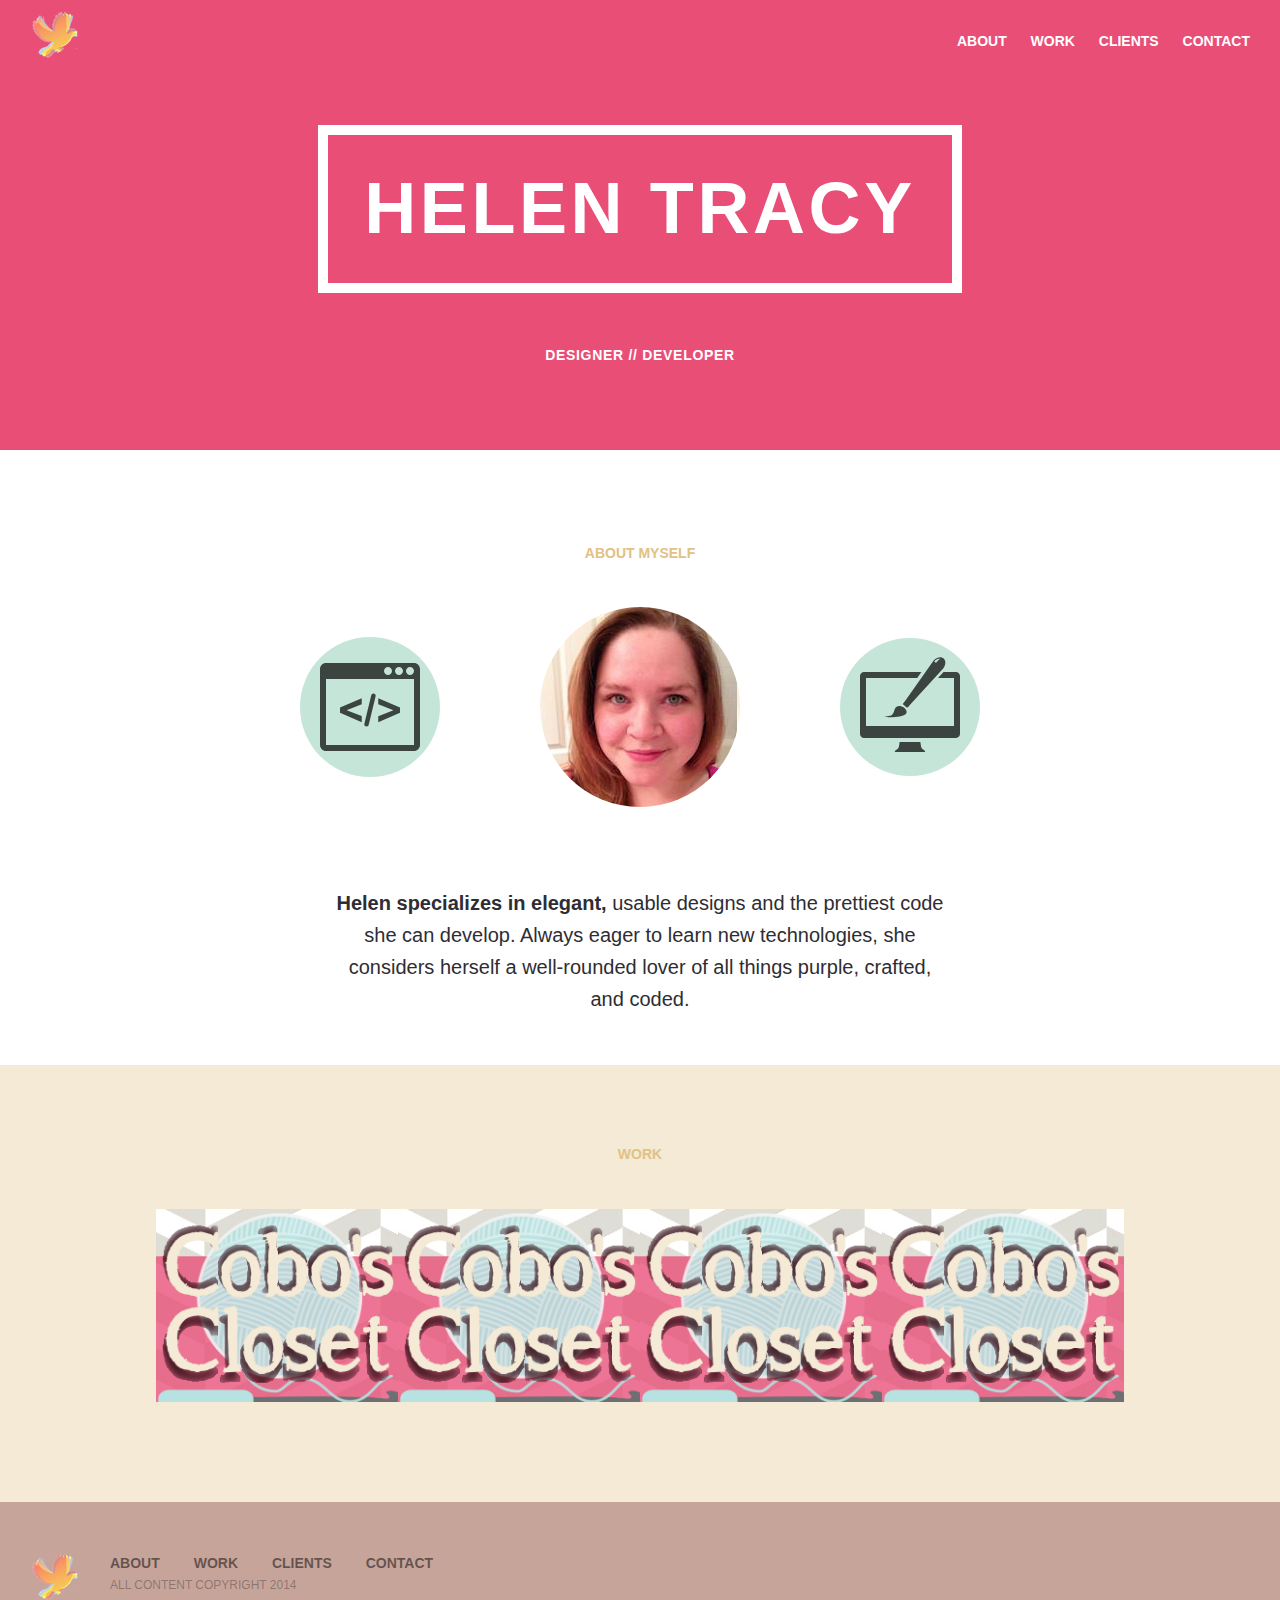
==== index.html @ 4d26d1c6 "dev tips" ====
<!DOCTYPE html>
<html lang="en">
<head>
  <title></title>
  <meta charset="utf-8">
  <meta name="viewport" content="width=device-width, initial-scale=1">
  <link rel="shortcut icon" href="/assets/img/favicons/favicon.ico">  
  <link rel="stylesheet" href="/assets/css/main.css" />
</head>
<body>


<!-- START HEADER/NAV -->


<header>
	
	<div class = "logo">
		<img src="/assets/img/logo.png">
	</div>

	<nav>
			<a href="#about-me">About</a>
			<a href="#work">Work</a>
			<a href="#clients">Clients</a>
			<a href="#contact">Contact</a>
		</nav>

		
	<h1> <span>Helen Tracy </span></h1>
	<p class="kicker">Designer // Developer</p>

</header>




<!-- START ABOUT -->

<section>

	<h3 id="about-me">About Myself</h3>

	<div class ="face-lockup">

		<div class="icon-code">
			
			<!--BEGIN CODING-ICON CODE-->

<?xml version="1.0" encoding="utf-8"?>
<!-- Generator: Adobe Illustrator 16.0.0, SVG Export Plug-In . SVG Version: 6.00 Build 0)  -->
<!DOCTYPE svg PUBLIC "-//W3C//DTD SVG 1.1//EN" "http://www.w3.org/Graphics/SVG/1.1/DTD/svg11.dtd">
<svg version="1.1" id="Layer_1" xmlns="http://www.w3.org/2000/svg" xmlns:xlink="http://www.w3.org/1999/xlink" x="0px" y="0px"
	 width="100px" height="100px" viewBox="0 0 100 100" enable-background="new 0 0 100 100" xml:space="preserve">
<g>
	<path d="M41.751,59.098v6.119L20,55.789v-5.232l21.751-9.427v6.162l-15.156,5.839L41.751,59.098z"/>
	<path d="M55.2,41l-6.055,24.93c-0.201,0.821-0.377,1.471-0.529,1.946c-0.151,0.476-0.382,0.849-0.691,1.112
		c-0.31,0.268-0.761,0.4-1.352,0.4c-1.47,0-2.206-0.636-2.206-1.902c0-0.332,0.145-1.16,0.433-2.486l6.033-24.93
		c0.317-1.326,0.619-2.234,0.907-2.724c0.289-0.49,0.851-0.735,1.688-0.735c0.721,0,1.271,0.173,1.653,0.519
		c0.382,0.346,0.573,0.822,0.573,1.427C55.654,39.004,55.502,39.818,55.2,41z"/>
	<path d="M80,55.789L58.249,65.26v-6.119l15.2-5.967l-15.2-5.882v-6.076L80,50.6V55.789z"/>
</g>
<path d="M94,6H6c-3.313,0-6,2.687-6,6v76c0,3.313,2.687,6,6,6h88c3.314,0,6-2.688,6-6V12C100,8.686,97.314,6,94,6z M79,10
	c2.205,0,4,1.794,4,4s-1.795,4-4,4s-4-1.794-4-4S76.795,10,79,10z M68,10c2.205,0,4,1.794,4,4s-1.795,4-4,4s-4-1.794-4-4
	S65.795,10,68,10z M94,88H6V22h88V88z M90,18c-2.205,0-4-1.794-4-4s1.795-4,4-4s4,1.794,4,4S92.205,18,90,18z"/>
</svg>



					<!--END CODING-ICON CODE-->

		</div>
		
		<div class="face-img">
			

		</div>

		<div class="icon-design">
			
						<!--BEGIN ICON-DESIGN CODE-->

						<?xml version="1.0" encoding="utf-8"?>
<!-- Generator: Adobe Illustrator 16.0.0, SVG Export Plug-In . SVG Version: 6.00 Build 0)  -->
<!DOCTYPE svg PUBLIC "-//W3C//DTD SVG 1.1//EN" "http://www.w3.org/Graphics/SVG/1.1/DTD/svg11.dtd">
<svg version="1.1" id="Layer_1" xmlns="http://www.w3.org/2000/svg" xmlns:xlink="http://www.w3.org/1999/xlink" x="0px" y="0px"
	 width="100px" height="100px" viewBox="0 0 100 100" enable-background="new 0 0 100 100" xml:space="preserve">
<path d="M62.925,93.344c-1.734-1.275-1.918-3.19-1.918-3.19L60.358,86H39.643l-0.652,4.153c0,0-0.181,1.915-1.914,3.19
	c-1.732,1.275-3.099,2.369-1.732,2.553c1.317,0.178,13.74,0.016,14.656,0.001c0.918,0.015,13.338,0.177,14.655-0.001
	C66.022,95.713,64.655,94.621,62.925,93.344z"/>
<g>
	<path d="M26.667,60.152c5.534-0.043,6.223-1.377,8.027-6.932c3.327-8.768,18.309,2.295,9.024,6.135
		C34.433,63.197,21.133,60.195,26.667,60.152z"/>
	<path d="M83.411,2.37c-2.687-2.164-7.134-1.098-9.937,2.38L45.083,45.086c-2.803,3.477-2.789,2.813-0.104,4.975
		c2.685,2.164,2.038,2.32,4.841-1.158l33.377-36.317C85.999,9.106,86.096,4.533,83.411,2.37z M76.111,7.198
		c0,0-0.416-0.483-1.799-1.589c2.074-3.387,6.151-2.766,6.151-2.766C76.596,5.125,76.111,7.198,76.111,7.198z"/>
</g>
<path d="M96.001,16H83.516l-5.514,6h16v48h-88V22h51.192l4.225-6H4.001c-2.209,0-4,1.791-4,4v58c0,2.209,1.791,4,4,4h92
	c2.209,0,4-1.791,4-4V20C100.001,17.791,98.21,16,96.001,16z"/>
</svg>


			<!--END ICON-DESIGN SVG CODE-->

		</div>

	</div>

	<p class="blurb"><strong>Helen specializes in elegant, </strong> usable designs and the prettiest code she can develop. Always eager to learn new technologies, she considers herself a well-rounded lover of all things purple, crafted, and coded.</p>

	<div class="skill-lockup">



	</div>




</section>







<!-- START WORK SECTION -->

<div class="alt-section">

	<h3 id="work">Work</h3>

	<div class="thumb-container">


<!-- FIRST PROJECT THUMBNAIL -->

		<a href="" class="thumb-unit">


			<div class="thumb-overlay">
				<strong>Cobo's Closet</strong>

				<div class="search-icon">
					


				</div>
			</div>

		</a>



<!--SECOND PROJECT THUMBNAIL -->

		<a href="" class="thumb-unit">
			

			<div class="thumb-overlay">
				<strong>The Fiction Conniption</strong>
				<div class="search-icon">
					


				</div>
			</div>

		</a>


<!--THIRD PROJECT THUMBNAIL-->

				<a href="" class="thumb-unit">
			
			<div class="thumb-overlay">
				<strong>Helen Tracy</strong>
				<div class="search-icon">
					


				</div>
			</div>

		</a>

<!--FOURTH PROJECT THUMBNAIL-->

	<a href="" class="thumb-unit">
			
			<div class="thumb-overlay">
				<strong>Typo International</strong>
				<div class="search-icon">
					


				</div>
			</div>

		</a>
			</div>

<!--END THUMBNAIL PREVIEW DIV-->
</section>




<!-- id="#work" - scrolling menu? -->




<!-- START FOOTER -->

<footer id="footer">

<div class="lockup">
	<div class="logo">
		<img src="/assets/img/logo.png">
	</div>

	<div class="content-wrap">

		<nav>
			<a href="#about-me">About</a>
			<a href="#work">Work</a>
			<a href="#clients">Clients</a>
			<a href="#contact">Contact</a>
		</nav>

	<p class="copyright">All content copyright 2014</p>

	</div>

</div>

</footer>


<script src="/assets/js/jquery-2.1.1.min.js"></script>
<script src="/assets/js/functions.js" type="text/javascript"></script>
</body>
</html>
---- assets/css/main.css ----
html {
  font-family: sans-serif;
  -ms-text-size-adjust: 100%;
  -webkit-text-size-adjust: 100%; }

body {
  margin: 0; }

article, aside, details, figcaption, figure, footer, header, hgroup, main, nav, section, summary {
  display: block; }

audio, canvas, progress, video {
  display: inline-block;
  vertical-align: baseline; }

audio:not([controls]) {
  display: none;
  height: 0; }

[hidden], template {
  display: none; }

a {
  background: 0 0; }

a:active, a:hover {
  outline: 0; }

abbr[title] {
  border-bottom: 1px dotted; }

b, strong {
  font-weight: 700; }

dfn {
  font-style: italic; }

h1 {
  font-size: 2em;
  margin: .67em 0; }

mark {
  background: #ff0;
  color: #000; }

small {
  font-size: 80%; }

sub, sup {
  font-size: 75%;
  line-height: 0;
  position: relative;
  vertical-align: baseline; }

sup {
  top: -.5em; }

sub {
  bottom: -.25em; }

img {
  border: 0; }

svg:not(:root) {
  overflow: hidden; }

figure {
  margin: 1em 40px; }

hr {
  -moz-box-sizing: content-box;
  box-sizing: content-box;
  height: 0; }

pre {
  overflow: auto; }

code, kbd, pre, samp {
  font-family: monospace,monospace;
  font-size: 1em; }

button, input, optgroup, select, textarea {
  color: inherit;
  font: inherit;
  margin: 0; }

button {
  overflow: visible; }

button, select {
  text-transform: none; }

button, html input[type=button], input[type=reset], input[type=submit] {
  -webkit-appearance: button;
  cursor: pointer; }

button[disabled], html input[disabled] {
  cursor: default; }

button::-moz-focus-inner, input::-moz-focus-inner {
  border: 0;
  padding: 0; }

input {
  line-height: normal; }

input[type=checkbox], input[type=radio] {
  box-sizing: border-box;
  padding: 0; }

input[type=number]::-webkit-inner-spin-button, input[type=number]::-webkit-outer-spin-button {
  height: auto; }

input[type=search] {
  -webkit-appearance: textfield;
  -moz-box-sizing: content-box;
  -webkit-box-sizing: content-box;
  box-sizing: content-box; }

input[type=search]::-webkit-search-cancel-button, input[type=search]::-webkit-search-decoration {
  -webkit-appearance: none; }

fieldset {
  border: 1px solid silver;
  margin: 0 2px;
  padding: .35em .625em .75em; }

legend {
  border: 0;
  padding: 0; }

textarea {
  overflow: auto; }

optgroup {
  font-weight: 700; }

table {
  border-collapse: collapse;
  border-spacing: 0; }

td, th {
  padding: 0; }

@font-face {
  font-family: 'Open Sans';
  font-style: normal;
  font-weight: 400;
  src: local("Open Sans"), local("OpenSans"), url(//themes.googleusercontent.com/static/fonts/opensans/v8/cJZKeOuBrn4kERxqtaUH3bO3LdcAZYWl9Si6vvxL-qU.woff) format("woff"); }
.gigantic, .huge, .large, .bigger, .big,
h1, h2, h3, h4, h5, h6 {
  color: #BD5248;
  font-weight: bold; }

.gigantic {
  font-size: 110px;
  line-height: 1.09;
  letter-spacing: -2px; }

.huge, h1 {
  font-size: 68px;
  line-height: 1.05;
  letter-spacing: -1px; }

.large, h2 {
  font-size: 42px;
  line-height: 1.14; }

.bigger, h3 {
  font-size: 26px;
  line-height: 1.38; }

.big, h4 {
  font-size: 22px;
  line-height: 1.38; }

.small, small {
  font-size: 10px;
  line-height: 1.2; }

p {
  margin: 0 0 20px 0; }

em {
  font-style: italic; }

strong {
  font-weight: bold; }

hr {
  border: solid #ddd;
  border-width: 1px 0 0;
  clear: both;
  margin: 10px 0 30px;
  height: 0; }

a {
  color: #BD5248;
  text-decoration: none;
  outline: 0; }

a:hover, a:focus {
  color: #d89993; }

::selection {
  background: #FFF498; }

::-moz-selection {
  background: #FFF498; }

img::selection {
  background: transparent; }

img::-moz-selection {
  background: transparent; }

body {
  -webkit-tap-highlight-color: #FFF498; }

body {
  background: white;
  font-size: 14px;
  line-height: 1.6;
  font-family: "Open Sans" sans-serif;
  color: #2E2D33;
  -webkit-font-smoothing: antialiased;
  -webkit-text-size-adjust: 100%; }

header nav a, header .kicker, footer .lockup a, h3 {
  font-size: 14px;
  font-weight: 700;
  text-transform: uppercase;
  color: #fff; }

header {
  height: 450px;
  background: #E94E77; }
  header .logo {
    height: 50px;
    width: 50px;
    background: none;
    float: left;
    margin: 10px 0 0 30px; }
  header nav {
    float: right;
    margin: 30px 30px 0 0; }
    header nav a {
      display: inline-block;
      margin-left: 20px; }
      header nav a:hover {
        color: #F4EAD5; }
  header h1 {
    text-align: center;
    font-size: 72px;
    font-weight: 700;
    color: white;
    text-transform: uppercase;
    letter-spacing: 0.05em;
    margin-bottom: 55px;
    clear: both;
    padding-top: 65px; }
    header h1 span {
      display: inline-block;
      padding: 0.5em;
      border: white solid 10px; }
  header .kicker {
    text-align: center;
    letter-spacing: 0.05em;
    color: white;
    line-height: 1; }

footer {
  background-color: #C6A49A; }
  footer .lockup {
    padding: 50px 30px; }
    footer .lockup:after {
      content: "";
      display: table;
      clear: both; }
    footer .lockup .logo {
      height: 50px;
      width: 50px;
      float: left;
      margin-right: 30px; }
    footer .lockup .content-wrap {
      float: left; }
    footer .lockup .copyright {
      margin-top: 1px;
      text-transform: uppercase;
      font-size: 12px;
      color: rgba(0, 0, 0, 0.3); }
    footer .lockup a {
      color: rgba(0, 0, 0, 0.5);
      display: inline-block;
      margin-right: 30px; }
      footer .lockup a:hover {
        color: rgba(0, 0, 0, 0.7); }

h3 {
  color: #e1c184;
  text-align: center;
  padding: 80px 0 30px; }

.face-lockup {
  max-width: 780px;
  display: -webkit-box;
  display: -moz-box;
  display: box;
  display: -webkit-flex;
  display: -moz-flex;
  display: -ms-flexbox;
  display: flex;
  margin: 0 auto;
  padding-bottom: 30px;
  -webkit-box-align: center;
  -moz-box-align: center;
  box-align: center;
  -webkit-align-items: center;
  -moz-align-items: center;
  -ms-align-items: center;
  -o-align-items: center;
  align-items: center;
  -ms-flex-align: center;
  -webkit-box-pack: center;
  -moz-box-pack: center;
  box-pack: center;
  -webkit-justify-content: space-around;
  -moz-justify-content: space-around;
  -ms-justify-content: space-around;
  -o-justify-content: space-around;
  justify-content: space-around;
  -ms-flex-pack: center; }
  .face-lockup .face-img {
    height: 200px;
    width: 200px;
    border-radius: 50%;
    background: url(/assets/img/face.jpg); }
    .face-lockup .face-img.icon-design {
      order: 1; }
    .face-lockup .face-img.icon-code {
      order: 3; }
  .face-lockup .icon-design {
    height: 120px;
    width: 120px;
    background: #C6E5D9;
    border-radius: 50%;
    padding-left: 20px;
    padding-top: 18px; }
    .face-lockup .icon-design path {
      fill: rgba(0, 0, 0, 0.7); }
  .face-lockup .icon-code {
    height: 100px;
    width: 100px;
    background: #C6E5D9;
    border-radius: 50%;
    padding: 20px; }
    .face-lockup .icon-code path {
      fill: rgba(0, 0, 0, 0.7); }

@media screen and (max-width: 650px) {
  .face-lockup {
    display: block;
    text-align: center; }
    .face-lockup div {
      display: inline-block; }
    .face-lockup .face-img {
      display: block;
      background-position: center center;
      background-repeat: no-repeat;
      width: auto; }
    .face-lockup .icon-design {
      margin: 10px;
      padding: 7px;
      padding-top: 15px; }
    .face-lockup .icon-code {
      padding: 20px;
      margin: 10px; } }
.blurb {
  max-width: 620px;
  padding: 0 15px;
  margin: 50px auto;
  font-size: 20px;
  text-align: center;
  font-weight: 300; }

.alt-section {
  background: #F4EAD5; }

.thumb-container {
  max-width: 968px;
  margin: 0px auto;
  padding-bottom: 100px; }
  .thumb-container:after {
    content: "";
    display: table;
    clear: both; }
  .thumb-container .thumb-unit {
    display: block;
    width: 25%;
    float: left;
    position: relative;
    padding-top: 20%;
    overflow: hidden;
    background-image: url(/assets/img/work/proj-1/thumb.png);
    background-position: center center;
    background-repeat: no-repeat;
    background-size: cover; }
    @media screen and (max-width: 760px) {
      .thumb-container .thumb-unit {
        width: 50%;
        padding-top: 30%; } }
    .thumb-container .thumb-unit .thumb-overlay {
      position: absolute;
      top: 100%;
      right: 0px;
      left: 0px;
      height: 100%;
      background: rgba(198, 164, 154, 0.9);
      text-align: center;
      -webkit-transition: all 0.15s ease-out 0s;
      -moz-transition: all 0.15s ease-out 0s;
      transition: all 0.15s ease-out 0s;
      display: -webkit-box;
      display: -moz-box;
      display: box;
      display: -webkit-flex;
      display: -moz-flex;
      display: -ms-flexbox;
      display: flex;
      -webkit-box-align: center;
      -moz-box-align: center;
      box-align: center;
      -webkit-align-items: center;
      -moz-align-items: center;
      -ms-align-items: center;
      -o-align-items: center;
      align-items: center;
      -ms-flex-align: center;
      -webkit-box-pack: center;
      -moz-box-pack: center;
      box-pack: center;
      -webkit-justify-content: space-around;
      -moz-justify-content: space-around;
      -ms-justify-content: space-around;
      -o-justify-content: space-around;
      justify-content: space-around;
      -ms-flex-pack: center; }
      .thumb-container .thumb-unit .thumb-overlay strong {
        display: block;
        padding: 0 20px;
        color: white;
        font-weight: 300;
        text-transform: uppercase;
        font-size: 20px;
        line-height: 1.2; }
    .thumb-container .thumb-unit:hover .thumb-overlay {
      position: absolute;
      top: 0%;
      right: 0px;
      left: 0px; }
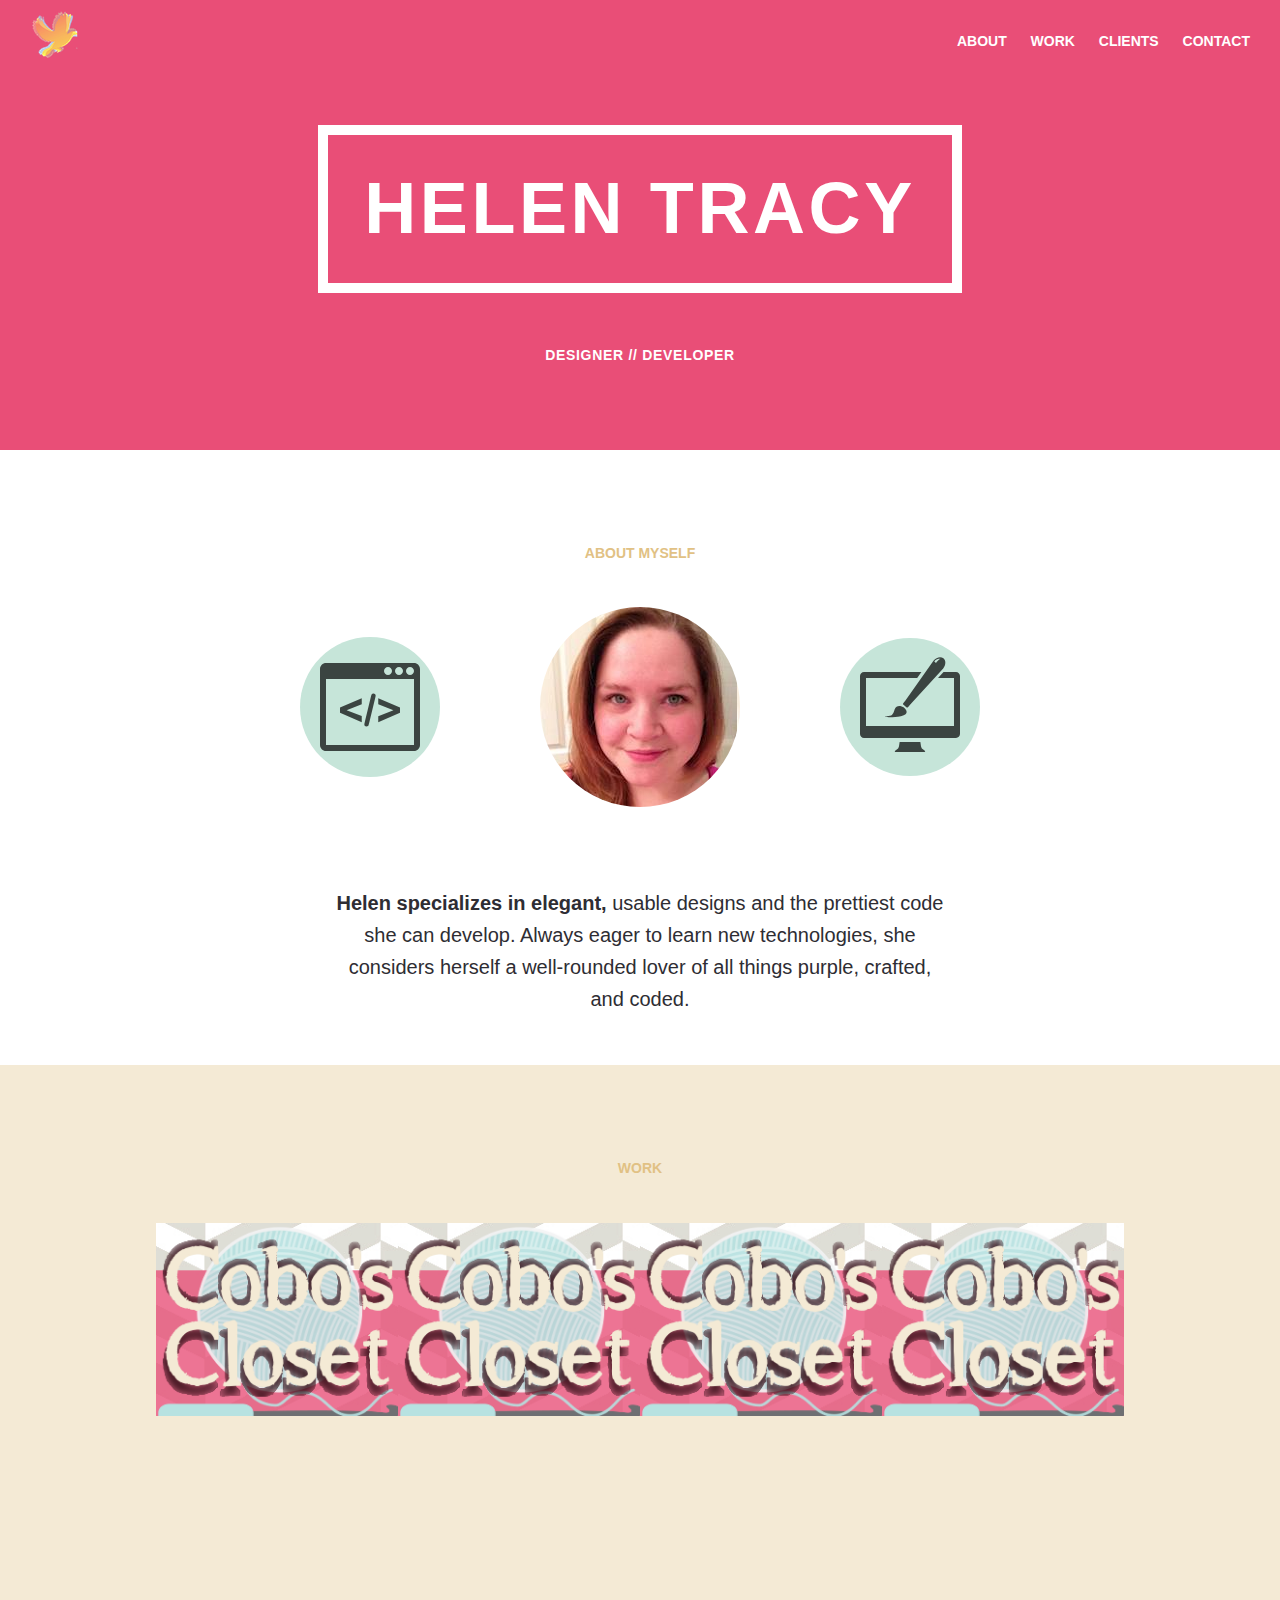
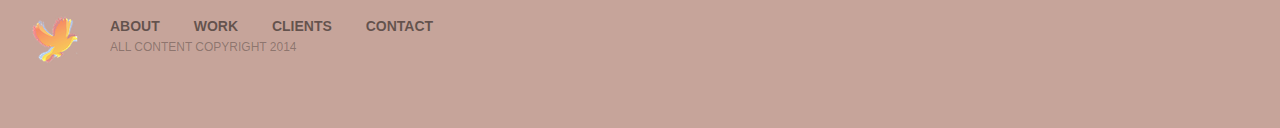
==== commit 432f1ea5: "work on portfolio section" ====
--- a/index.html
+++ b/index.html
@@ -127,87 +127,130 @@
 
 <!-- START WORK SECTION -->
 
-<div class="alt-section">
+<div class="alt-section section-work">
 
 	<h3 id="work">Work</h3>
 
-	<div class="thumb-container">
-
-
-<!-- FIRST PROJECT THUMBNAIL -->
-
-		<a href="" class="thumb-unit">
-
-
-			<div class="thumb-overlay">
-				<strong>Cobo's Closet</strong>
-
-				<div class="search-icon">
+	<div class="work-belt">
+
+		<div class="thumb-wrap">
+			<div class="thumb-container">
+
+
+		<!-- FIRST PROJECT THUMBNAIL -->
+
+				<a href="" class="thumb-unit">
+
+
+					<div class="thumb-overlay">
+						<strong>Cobo's Closet</strong>
+
+						<div class="search-icon">
+							
+
+
+						</div>
+					</div>
+
+				</a>
+
+		<!--SECOND PROJECT THUMBNAIL -->
+
+				<a href="" class="thumb-unit">
 					
 
-
-				</div>
-			</div>
-
-		</a>
-
-
-
-<!--SECOND PROJECT THUMBNAIL -->
-
-		<a href="" class="thumb-unit">
-			
-
-			<div class="thumb-overlay">
-				<strong>The Fiction Conniption</strong>
-				<div class="search-icon">
+					<div class="thumb-overlay">
+						<strong>The Fiction Conniption</strong>
+						<div class="search-icon">
+							
+
+
+						</div>
+					</div>
+
+				</a>
+
+		<!--THIRD PROJECT THUMBNAIL-->
+
+				<a href="" class="thumb-unit">
 					
-
-
-				</div>
-			</div>
-
-		</a>
-
-
-<!--THIRD PROJECT THUMBNAIL-->
-
-				<a href="" class="thumb-unit">
-			
-			<div class="thumb-overlay">
-				<strong>Helen Tracy</strong>
-				<div class="search-icon">
+					<div class="thumb-overlay">
+						<strong>Helen Tracy</strong>
+						<div class="search-icon">
+							
+
+
+						</div>
+					</div>
+
+				</a>
+
+		<!--FOURTH PROJECT THUMBNAIL-->
+
+				<a href="" class="thumb-unit">
 					
-
-
-				</div>
-			</div>
-
-		</a>
-
-<!--FOURTH PROJECT THUMBNAIL-->
-
-	<a href="" class="thumb-unit">
-			
-			<div class="thumb-overlay">
-				<strong>Typo International</strong>
-				<div class="search-icon">
-					
-
-
-				</div>
-			</div>
-
-		</a>
-			</div>
-
-<!--END THUMBNAIL PREVIEW DIV-->
+					<div class="thumb-overlay">
+						<strong>Typo International</strong>
+						<div class="search-icon">
+							
+
+
+						</div>
+					</div>
+
+				</a>
+		
+
+		</div> <!--END THUMBNAIL wrap DIV-->
+	</div>
+
+
+	<div class="work-wrap">
+		<div class="work-container">
+			
+			<div class="work-return">
+				<!-- START CLICKBACK ICON CODE -->
+				<?xml version="1.0" encoding="utf-8"?>
+				<!-- Generator: Adobe Illustrator 16.0.0, SVG Export Plug-In . SVG Version: 6.00 Build 0)  -->
+				<!DOCTYPE svg PUBLIC "-//W3C//DTD SVG 1.1//EN" "http://www.w3.org/Graphics/SVG/1.1/DTD/svg11.dtd">
+				<svg version="1.1" id="Layer_1" xmlns="http://www.w3.org/2000/svg" xmlns:xlink="http://www.w3.org/1999/xlink" x="0px" y="0px"
+					 width="50px" height="50px" viewBox="0 0 100 100" enable-background="new 0 0 100 100" xml:space="preserve">
+				<path fill="#020202" d="M97.942,75.222c-0.389-0.301-49.533-27.235-49.98-27.425l27.422,50c0.055-7.521,0.01-15.046,0.021-22.568
+					C82.917,75.219,90.431,75.229,97.942,75.222z"/>
+				<path d="M50.752,61.202c-1.783,0.636-3.694,1.001-5.693,1.001c-9.374,0-17-7.626-17-17s7.626-17,17-17s17,7.626,17,17
+					c0,1.844-0.305,3.615-0.85,5.278c1.68,0.918,3.473,1.899,5.335,2.918c0.975-2.548,1.515-5.31,1.515-8.196c0-12.682-10.317-23-23-23
+					s-23,10.318-23,23c0,12.682,10.317,23,23,23c3.044,0,5.95-0.6,8.612-1.679L50.752,61.202z"/>
+				<path d="M60.429,78.847c-4.685,2.148-9.888,3.356-15.37,3.356c-20.402,0-37.001-16.598-37.001-37c0-20.402,16.599-37,37.001-37
+					s37,16.598,37,37c0,5.322-1.139,10.382-3.171,14.959c1.797,0.985,3.567,1.957,5.273,2.895c2.495-5.442,3.897-11.485,3.897-17.854
+					c0-23.71-19.29-43-43-43c-23.711,0-43.001,19.29-43.001,43c0,23.71,19.29,43,43.001,43c6.527,0,12.716-1.469,18.263-4.082
+					L60.429,78.847z"/>
+				</svg>
+				<!-- END CLICKBACK ICON CODE --></div>
+
+			<h4>Do Work</h4>
+			<div style="width: 600px; height: 500px; background: #ccc;"></div>
+			<p>Sed molestie augue sit amet leo consequat posuere. Vestibulum ante ipsum primis in faucibus orci luctus et ultrices posuere cubilia Curae; Proin vel ante a orci tempus eleifend ut et magna. </p>
+
+			<h4>Do Work</h4>
+			<div style="width: 600px; height: 500px; background: #ccc;"></div>
+			<p>Sed molestie augue sit amet leo consequat posuere. Vestibulum ante ipsum primis in faucibus orci luctus et ultrices posuere cubilia Curae; Proin vel ante a orci tempus eleifend ut et magna. </p>
+
+			<h4>Do Work</h4>
+			<div style="width: 600px; height: 500px; background: #ccc;"></div>
+			<p>Sed molestie augue sit amet leo consequat posuere. Vestibulum ante ipsum primis in faucibus orci luctus et ultrices posuere cubilia Curae; Proin vel ante a orci tempus eleifend ut et magna. </p></div>
+
+		</div> <!-- end work-belt div-->
+	
+	</div>
+	
+</div>
+
+
 </section>
-
-
-
-
-<!-- id="#work" - scrolling menu? -->
+	
+
+
+
 
 
 
--- a/assets/css/main.css
+++ b/assets/css/main.css
@@ -147,6 +147,162 @@
   font-style: normal;
   font-weight: 400;
   src: local("Open Sans"), local("OpenSans"), url(//themes.googleusercontent.com/static/fonts/opensans/v8/cJZKeOuBrn4kERxqtaUH3bO3LdcAZYWl9Si6vvxL-qU.woff) format("woff"); }
+.thumb-container .thumb-unit:hover .thumb-overlay {
+  -webkit-animation: animation 1000ms linear both;
+  animation: animation 1000ms linear both; }
+
+/* Generated with Bounce.js. Edit at http://goo.gl/Jjn3FM */
+.animation-target {
+  -webkit-animation: animation 750ms linear both;
+  animation: animation 750ms linear both; }
+
+/* Generated with Bounce.js. Edit at http://goo.gl/MMDwjm */
+@-webkit-keyframes animation {
+  0% {
+    -webkit-transform: matrix3d(0, 0, 0, 0, 0, 0, 0, 0, 0, 0, 1, 0, 0, 0, 0, 1);
+    transform: matrix3d(0, 0, 0, 0, 0, 0, 0, 0, 0, 0, 1, 0, 0, 0, 0, 1); }
+  4.347826% {
+    -webkit-transform: matrix3d(0.44443, 0.14748, 0, 0, 0.0964, 0.44443, 0, 0, 0, 0, 1, 0, 0, 0, 0, 1);
+    transform: matrix3d(0.44443, 0.14748, 0, 0, 0.0964, 0.44443, 0, 0, 0, 0, 1, 0, 0, 0, 0, 1); }
+  8.695652% {
+    -webkit-transform: matrix3d(0.80549, 0.26909, 0, 0, 0.17585, 0.80549, 0, 0, 0, 0, 1, 0, 0, 0, 0, 1);
+    transform: matrix3d(0.80549, 0.26909, 0, 0, 0.17585, 0.80549, 0, 0, 0, 0, 1, 0, 0, 0, 0, 1); }
+  13.043478% {
+    -webkit-transform: matrix3d(1.01876, 0.22069, 0, 0, 0.14587, 1.01876, 0, 0, 0, 0, 1, 0, 0, 0, 0, 1);
+    transform: matrix3d(1.01876, 0.22069, 0, 0, 0.14587, 1.01876, 0, 0, 0, 0, 1, 0, 0, 0, 0, 1); }
+  17.391304% {
+    -webkit-transform: matrix3d(1.10308, 0.11388, 0, 0, 0.07577, 1.10308, 0, 0, 0, 0, 1, 0, 0, 0, 0, 1);
+    transform: matrix3d(1.10308, 0.11388, 0, 0, 0.07577, 1.10308, 0, 0, 0, 0, 1, 0, 0, 0, 0, 1); }
+  21.73913% {
+    -webkit-transform: matrix3d(1.10661, 0.0327, 0, 0, 0.0218, 1.10661, 0, 0, 0, 0, 1, 0, 0, 0, 0, 1);
+    transform: matrix3d(1.10661, 0.0327, 0, 0, 0.0218, 1.10661, 0, 0, 0, 0, 1, 0, 0, 0, 0, 1); }
+  26.086957% {
+    -webkit-transform: matrix3d(1.07487, -0.00639, 0, 0, -0.00426, 1.07487, 0, 0, 0, 0, 1, 0, 0, 0, 0, 1);
+    transform: matrix3d(1.07487, -0.00639, 0, 0, -0.00426, 1.07487, 0, 0, 0, 0, 1, 0, 0, 0, 0, 1); }
+  30.434783% {
+    -webkit-transform: matrix3d(1.03812, -0.01685, 0, 0, -0.01123, 1.03812, 0, 0, 0, 0, 1, 0, 0, 0, 0, 1);
+    transform: matrix3d(1.03812, -0.01685, 0, 0, -0.01123, 1.03812, 0, 0, 0, 0, 1, 0, 0, 0, 0, 1); }
+  34.782609% {
+    -webkit-transform: matrix3d(1.0107, -0.01442, 0, 0, -0.00961, 1.0107, 0, 0, 0, 0, 1, 0, 0, 0, 0, 1);
+    transform: matrix3d(1.0107, -0.01442, 0, 0, -0.00961, 1.0107, 0, 0, 0, 0, 1, 0, 0, 0, 0, 1); }
+  39.130435% {
+    -webkit-transform: matrix3d(0.99577, -0.00869, 0, 0, -0.00579, 0.99577, 0, 0, 0, 0, 1, 0, 0, 0, 0, 1);
+    transform: matrix3d(0.99577, -0.00869, 0, 0, -0.00579, 0.99577, 0, 0, 0, 0, 1, 0, 0, 0, 0, 1); }
+  43.478261% {
+    -webkit-transform: matrix3d(0.99078, -0.0038, 0, 0, -0.00253, 0.99078, 0, 0, 0, 0, 1, 0, 0, 0, 0, 1);
+    transform: matrix3d(0.99078, -0.0038, 0, 0, -0.00253, 0.99078, 0, 0, 0, 0, 1, 0, 0, 0, 0, 1); }
+  47.826087% {
+    -webkit-transform: matrix3d(0.99154, -0.00083, 0, 0, -0.00055, 0.99154, 0, 0, 0, 0, 1, 0, 0, 0, 0, 1);
+    transform: matrix3d(0.99154, -0.00083, 0, 0, -0.00055, 0.99154, 0, 0, 0, 0, 1, 0, 0, 0, 0, 1); }
+  52.173913% {
+    -webkit-transform: matrix3d(0.9945, 0.00049, 0, 0, 0.00033, 0.9945, 0, 0, 0, 0, 1, 0, 0, 0, 0, 1);
+    transform: matrix3d(0.9945, 0.00049, 0, 0, 0.00033, 0.9945, 0, 0, 0, 0, 1, 0, 0, 0, 0, 1); }
+  56.521739% {
+    -webkit-transform: matrix3d(0.99747, 0.00078, 0, 0, 0.00052, 0.99747, 0, 0, 0, 0, 1, 0, 0, 0, 0, 1);
+    transform: matrix3d(0.99747, 0.00078, 0, 0, 0.00052, 0.99747, 0, 0, 0, 0, 1, 0, 0, 0, 0, 1); }
+  60.869565% {
+    -webkit-transform: matrix3d(0.99951, 0.00062, 0, 0, 0.00041, 0.99951, 0, 0, 0, 0, 1, 0, 0, 0, 0, 1);
+    transform: matrix3d(0.99951, 0.00062, 0, 0, 0.00041, 0.99951, 0, 0, 0, 0, 1, 0, 0, 0, 0, 1); }
+  65.217391% {
+    -webkit-transform: matrix3d(1.00053, 0.00035, 0, 0, 0.00023, 1.00053, 0, 0, 0, 0, 1, 0, 0, 0, 0, 1);
+    transform: matrix3d(1.00053, 0.00035, 0, 0, 0.00023, 1.00053, 0, 0, 0, 0, 1, 0, 0, 0, 0, 1); }
+  69.565217% {
+    -webkit-transform: matrix3d(1.00079, 0.00014, 0, 0, 0.00009, 1.00079, 0, 0, 0, 0, 1, 0, 0, 0, 0, 1);
+    transform: matrix3d(1.00079, 0.00014, 0, 0, 0.00009, 1.00079, 0, 0, 0, 0, 1, 0, 0, 0, 0, 1); }
+  73.913043% {
+    -webkit-transform: matrix3d(1.00066, 0.00002, 0, 0, 0.00001, 1.00066, 0, 0, 0, 0, 1, 0, 0, 0, 0, 1);
+    transform: matrix3d(1.00066, 0.00002, 0, 0, 0.00001, 1.00066, 0, 0, 0, 0, 1, 0, 0, 0, 0, 1); }
+  78.26087% {
+    -webkit-transform: matrix3d(1.0004, -0.00003, 0, 0, -0.00002, 1.0004, 0, 0, 0, 0, 1, 0, 0, 0, 0, 1);
+    transform: matrix3d(1.0004, -0.00003, 0, 0, -0.00002, 1.0004, 0, 0, 0, 0, 1, 0, 0, 0, 0, 1); }
+  82.608696% {
+    -webkit-transform: matrix3d(1.00016, -0.00004, 0, 0, -0.00002, 1.00016, 0, 0, 0, 0, 1, 0, 0, 0, 0, 1);
+    transform: matrix3d(1.00016, -0.00004, 0, 0, -0.00002, 1.00016, 0, 0, 0, 0, 1, 0, 0, 0, 0, 1); }
+  86.956522% {
+    -webkit-transform: matrix3d(1.00001, -0.00003, 0, 0, -0.00002, 1.00001, 0, 0, 0, 0, 1, 0, 0, 0, 0, 1);
+    transform: matrix3d(1.00001, -0.00003, 0, 0, -0.00002, 1.00001, 0, 0, 0, 0, 1, 0, 0, 0, 0, 1); }
+  91.304348% {
+    -webkit-transform: matrix3d(0.99995, -0.00001, 0, 0, -0.00001, 0.99995, 0, 0, 0, 0, 1, 0, 0, 0, 0, 1);
+    transform: matrix3d(0.99995, -0.00001, 0, 0, -0.00001, 0.99995, 0, 0, 0, 0, 1, 0, 0, 0, 0, 1); }
+  95.652174% {
+    -webkit-transform: matrix3d(0.99993, 0, 0, 0, 0, 0.99993, 0, 0, 0, 0, 1, 0, 0, 0, 0, 1);
+    transform: matrix3d(0.99993, 0, 0, 0, 0, 0.99993, 0, 0, 0, 0, 1, 0, 0, 0, 0, 1); }
+  100% {
+    -webkit-transform: matrix3d(1, 0, 0, 0, 0, 1, 0, 0, 0, 0, 1, 0, 0, 0, 0, 1);
+    transform: matrix3d(1, 0, 0, 0, 0, 1, 0, 0, 0, 0, 1, 0, 0, 0, 0, 1); } }
+@keyframes animation {
+  0% {
+    -webkit-transform: matrix3d(0, 0, 0, 0, 0, 0, 0, 0, 0, 0, 1, 0, 0, 0, 0, 1);
+    transform: matrix3d(0, 0, 0, 0, 0, 0, 0, 0, 0, 0, 1, 0, 0, 0, 0, 1); }
+  4.347826% {
+    -webkit-transform: matrix3d(0.44443, 0.14748, 0, 0, 0.0964, 0.44443, 0, 0, 0, 0, 1, 0, 0, 0, 0, 1);
+    transform: matrix3d(0.44443, 0.14748, 0, 0, 0.0964, 0.44443, 0, 0, 0, 0, 1, 0, 0, 0, 0, 1); }
+  8.695652% {
+    -webkit-transform: matrix3d(0.80549, 0.26909, 0, 0, 0.17585, 0.80549, 0, 0, 0, 0, 1, 0, 0, 0, 0, 1);
+    transform: matrix3d(0.80549, 0.26909, 0, 0, 0.17585, 0.80549, 0, 0, 0, 0, 1, 0, 0, 0, 0, 1); }
+  13.043478% {
+    -webkit-transform: matrix3d(1.01876, 0.22069, 0, 0, 0.14587, 1.01876, 0, 0, 0, 0, 1, 0, 0, 0, 0, 1);
+    transform: matrix3d(1.01876, 0.22069, 0, 0, 0.14587, 1.01876, 0, 0, 0, 0, 1, 0, 0, 0, 0, 1); }
+  17.391304% {
+    -webkit-transform: matrix3d(1.10308, 0.11388, 0, 0, 0.07577, 1.10308, 0, 0, 0, 0, 1, 0, 0, 0, 0, 1);
+    transform: matrix3d(1.10308, 0.11388, 0, 0, 0.07577, 1.10308, 0, 0, 0, 0, 1, 0, 0, 0, 0, 1); }
+  21.73913% {
+    -webkit-transform: matrix3d(1.10661, 0.0327, 0, 0, 0.0218, 1.10661, 0, 0, 0, 0, 1, 0, 0, 0, 0, 1);
+    transform: matrix3d(1.10661, 0.0327, 0, 0, 0.0218, 1.10661, 0, 0, 0, 0, 1, 0, 0, 0, 0, 1); }
+  26.086957% {
+    -webkit-transform: matrix3d(1.07487, -0.00639, 0, 0, -0.00426, 1.07487, 0, 0, 0, 0, 1, 0, 0, 0, 0, 1);
+    transform: matrix3d(1.07487, -0.00639, 0, 0, -0.00426, 1.07487, 0, 0, 0, 0, 1, 0, 0, 0, 0, 1); }
+  30.434783% {
+    -webkit-transform: matrix3d(1.03812, -0.01685, 0, 0, -0.01123, 1.03812, 0, 0, 0, 0, 1, 0, 0, 0, 0, 1);
+    transform: matrix3d(1.03812, -0.01685, 0, 0, -0.01123, 1.03812, 0, 0, 0, 0, 1, 0, 0, 0, 0, 1); }
+  34.782609% {
+    -webkit-transform: matrix3d(1.0107, -0.01442, 0, 0, -0.00961, 1.0107, 0, 0, 0, 0, 1, 0, 0, 0, 0, 1);
+    transform: matrix3d(1.0107, -0.01442, 0, 0, -0.00961, 1.0107, 0, 0, 0, 0, 1, 0, 0, 0, 0, 1); }
+  39.130435% {
+    -webkit-transform: matrix3d(0.99577, -0.00869, 0, 0, -0.00579, 0.99577, 0, 0, 0, 0, 1, 0, 0, 0, 0, 1);
+    transform: matrix3d(0.99577, -0.00869, 0, 0, -0.00579, 0.99577, 0, 0, 0, 0, 1, 0, 0, 0, 0, 1); }
+  43.478261% {
+    -webkit-transform: matrix3d(0.99078, -0.0038, 0, 0, -0.00253, 0.99078, 0, 0, 0, 0, 1, 0, 0, 0, 0, 1);
+    transform: matrix3d(0.99078, -0.0038, 0, 0, -0.00253, 0.99078, 0, 0, 0, 0, 1, 0, 0, 0, 0, 1); }
+  47.826087% {
+    -webkit-transform: matrix3d(0.99154, -0.00083, 0, 0, -0.00055, 0.99154, 0, 0, 0, 0, 1, 0, 0, 0, 0, 1);
+    transform: matrix3d(0.99154, -0.00083, 0, 0, -0.00055, 0.99154, 0, 0, 0, 0, 1, 0, 0, 0, 0, 1); }
+  52.173913% {
+    -webkit-transform: matrix3d(0.9945, 0.00049, 0, 0, 0.00033, 0.9945, 0, 0, 0, 0, 1, 0, 0, 0, 0, 1);
+    transform: matrix3d(0.9945, 0.00049, 0, 0, 0.00033, 0.9945, 0, 0, 0, 0, 1, 0, 0, 0, 0, 1); }
+  56.521739% {
+    -webkit-transform: matrix3d(0.99747, 0.00078, 0, 0, 0.00052, 0.99747, 0, 0, 0, 0, 1, 0, 0, 0, 0, 1);
+    transform: matrix3d(0.99747, 0.00078, 0, 0, 0.00052, 0.99747, 0, 0, 0, 0, 1, 0, 0, 0, 0, 1); }
+  60.869565% {
+    -webkit-transform: matrix3d(0.99951, 0.00062, 0, 0, 0.00041, 0.99951, 0, 0, 0, 0, 1, 0, 0, 0, 0, 1);
+    transform: matrix3d(0.99951, 0.00062, 0, 0, 0.00041, 0.99951, 0, 0, 0, 0, 1, 0, 0, 0, 0, 1); }
+  65.217391% {
+    -webkit-transform: matrix3d(1.00053, 0.00035, 0, 0, 0.00023, 1.00053, 0, 0, 0, 0, 1, 0, 0, 0, 0, 1);
+    transform: matrix3d(1.00053, 0.00035, 0, 0, 0.00023, 1.00053, 0, 0, 0, 0, 1, 0, 0, 0, 0, 1); }
+  69.565217% {
+    -webkit-transform: matrix3d(1.00079, 0.00014, 0, 0, 0.00009, 1.00079, 0, 0, 0, 0, 1, 0, 0, 0, 0, 1);
+    transform: matrix3d(1.00079, 0.00014, 0, 0, 0.00009, 1.00079, 0, 0, 0, 0, 1, 0, 0, 0, 0, 1); }
+  73.913043% {
+    -webkit-transform: matrix3d(1.00066, 0.00002, 0, 0, 0.00001, 1.00066, 0, 0, 0, 0, 1, 0, 0, 0, 0, 1);
+    transform: matrix3d(1.00066, 0.00002, 0, 0, 0.00001, 1.00066, 0, 0, 0, 0, 1, 0, 0, 0, 0, 1); }
+  78.26087% {
+    -webkit-transform: matrix3d(1.0004, -0.00003, 0, 0, -0.00002, 1.0004, 0, 0, 0, 0, 1, 0, 0, 0, 0, 1);
+    transform: matrix3d(1.0004, -0.00003, 0, 0, -0.00002, 1.0004, 0, 0, 0, 0, 1, 0, 0, 0, 0, 1); }
+  82.608696% {
+    -webkit-transform: matrix3d(1.00016, -0.00004, 0, 0, -0.00002, 1.00016, 0, 0, 0, 0, 1, 0, 0, 0, 0, 1);
+    transform: matrix3d(1.00016, -0.00004, 0, 0, -0.00002, 1.00016, 0, 0, 0, 0, 1, 0, 0, 0, 0, 1); }
+  86.956522% {
+    -webkit-transform: matrix3d(1.00001, -0.00003, 0, 0, -0.00002, 1.00001, 0, 0, 0, 0, 1, 0, 0, 0, 0, 1);
+    transform: matrix3d(1.00001, -0.00003, 0, 0, -0.00002, 1.00001, 0, 0, 0, 0, 1, 0, 0, 0, 0, 1); }
+  91.304348% {
+    -webkit-transform: matrix3d(0.99995, -0.00001, 0, 0, -0.00001, 0.99995, 0, 0, 0, 0, 1, 0, 0, 0, 0, 1);
+    transform: matrix3d(0.99995, -0.00001, 0, 0, -0.00001, 0.99995, 0, 0, 0, 0, 1, 0, 0, 0, 0, 1); }
+  95.652174% {
+    -webkit-transform: matrix3d(0.99993, 0, 0, 0, 0, 0.99993, 0, 0, 0, 0, 1, 0, 0, 0, 0, 1);
+    transform: matrix3d(0.99993, 0, 0, 0, 0, 0.99993, 0, 0, 0, 0, 1, 0, 0, 0, 0, 1); }
+  100% {
+    -webkit-transform: matrix3d(1, 0, 0, 0, 0, 1, 0, 0, 0, 0, 1, 0, 0, 0, 0, 1);
+    transform: matrix3d(1, 0, 0, 0, 0, 1, 0, 0, 0, 0, 1, 0, 0, 0, 0, 1); } }
 .gigantic, .huge, .large, .bigger, .big,
 h1, h2, h3, h4, h5, h6 {
   color: #BD5248;
@@ -386,6 +542,25 @@
 .alt-section {
   background: #F4EAD5; }
 
+.section-work {
+  overflow-x: hidden; }
+
+.work-belt {
+  width: 200%;
+  position: relative;
+  left: 0%;
+  -webkit-transition: all 0.15s ease-out 0s;
+  -moz-transition: all 0.15s ease-out 0s;
+  transition: all 0.15s ease-out 0s; }
+
+.thumb-wrap {
+  width: 50%;
+  float: left; }
+
+.work-wrap {
+  width: 50%;
+  float: left; }
+
 .thumb-container {
   max-width: 968px;
   margin: 0px auto;
@@ -400,7 +575,6 @@
     float: left;
     position: relative;
     padding-top: 20%;
-    overflow: hidden;
     background-image: url(/assets/img/work/proj-1/thumb.png);
     background-position: center center;
     background-repeat: no-repeat;
@@ -411,15 +585,12 @@
         padding-top: 30%; } }
     .thumb-container .thumb-unit .thumb-overlay {
       position: absolute;
-      top: 100%;
+      top: 0%;
       right: 0px;
       left: 0px;
       height: 100%;
       background: rgba(198, 164, 154, 0.9);
       text-align: center;
-      -webkit-transition: all 0.15s ease-out 0s;
-      -moz-transition: all 0.15s ease-out 0s;
-      transition: all 0.15s ease-out 0s;
       display: -webkit-box;
       display: -moz-box;
       display: box;
@@ -444,7 +615,16 @@
       -ms-justify-content: space-around;
       -o-justify-content: space-around;
       justify-content: space-around;
-      -ms-flex-pack: center; }
+      -ms-flex-pack: center;
+      -webkit-transform: matrix3d(0, 0, 0, 0, 0, 0, 0, 0, 0, 0, 1, 0, 0, 0, 0, 1);
+      -moz-transform: matrix3d(0, 0, 0, 0, 0, 0, 0, 0, 0, 0, 1, 0, 0, 0, 0, 1);
+      -ms-transform: matrix3d(0, 0, 0, 0, 0, 0, 0, 0, 0, 0, 1, 0, 0, 0, 0, 1);
+      -o-transform: matrix3d(0, 0, 0, 0, 0, 0, 0, 0, 0, 0, 1, 0, 0, 0, 0, 1);
+      transform: matrix3d(0, 0, 0, 0, 0, 0, 0, 0, 0, 0, 1, 0, 0, 0, 0, 1);
+      opacity: 0;
+      -webkit-transition: opacity, 300ms, ease-in, 500ms;
+      -moz-transition: opacity, 300ms, ease-in, 500ms;
+      transition: opacity, 300ms, ease-in, 500ms; }
       .thumb-container .thumb-unit .thumb-overlay strong {
         display: block;
         padding: 0 20px;
@@ -453,8 +633,35 @@
         text-transform: uppercase;
         font-size: 20px;
         line-height: 1.2; }
-    .thumb-container .thumb-unit:hover .thumb-overlay {
-      position: absolute;
-      top: 0%;
-      right: 0px;
-      left: 0px; }
+    .thumb-container .thumb-unit:hover {
+      z-index: 2; }
+      .thumb-container .thumb-unit:hover .thumb-overlay {
+        opacity: 1; }
+
+.work-container {
+  max-width: 600px;
+  margin: 0 auto; }
+  .work-container h4 {
+    color: #e1c184;
+    font-weight: 300;
+    text-transform: uppercase;
+    font-size: 20px;
+    line-height: 1.2; }
+  .work-container img {
+    max-width: 100%;
+    margin-bottom: 20%; }
+  .work-container .work-return {
+    cursor: pointer;
+    opacity: 0.5;
+    margin-left: -100px;
+    padding-right: 40px; }
+    .work-container .work-return path {
+      fill: rgba(0, 0, 0, 0.4); }
+    .work-container .work-return:hover {
+      opacity: 1; }
+
+@media (max-width: 740px) {
+  .work-container .work-return {
+    margin-left: 0px; }
+  .work-container h4 {
+    margin-left: 60px; } }
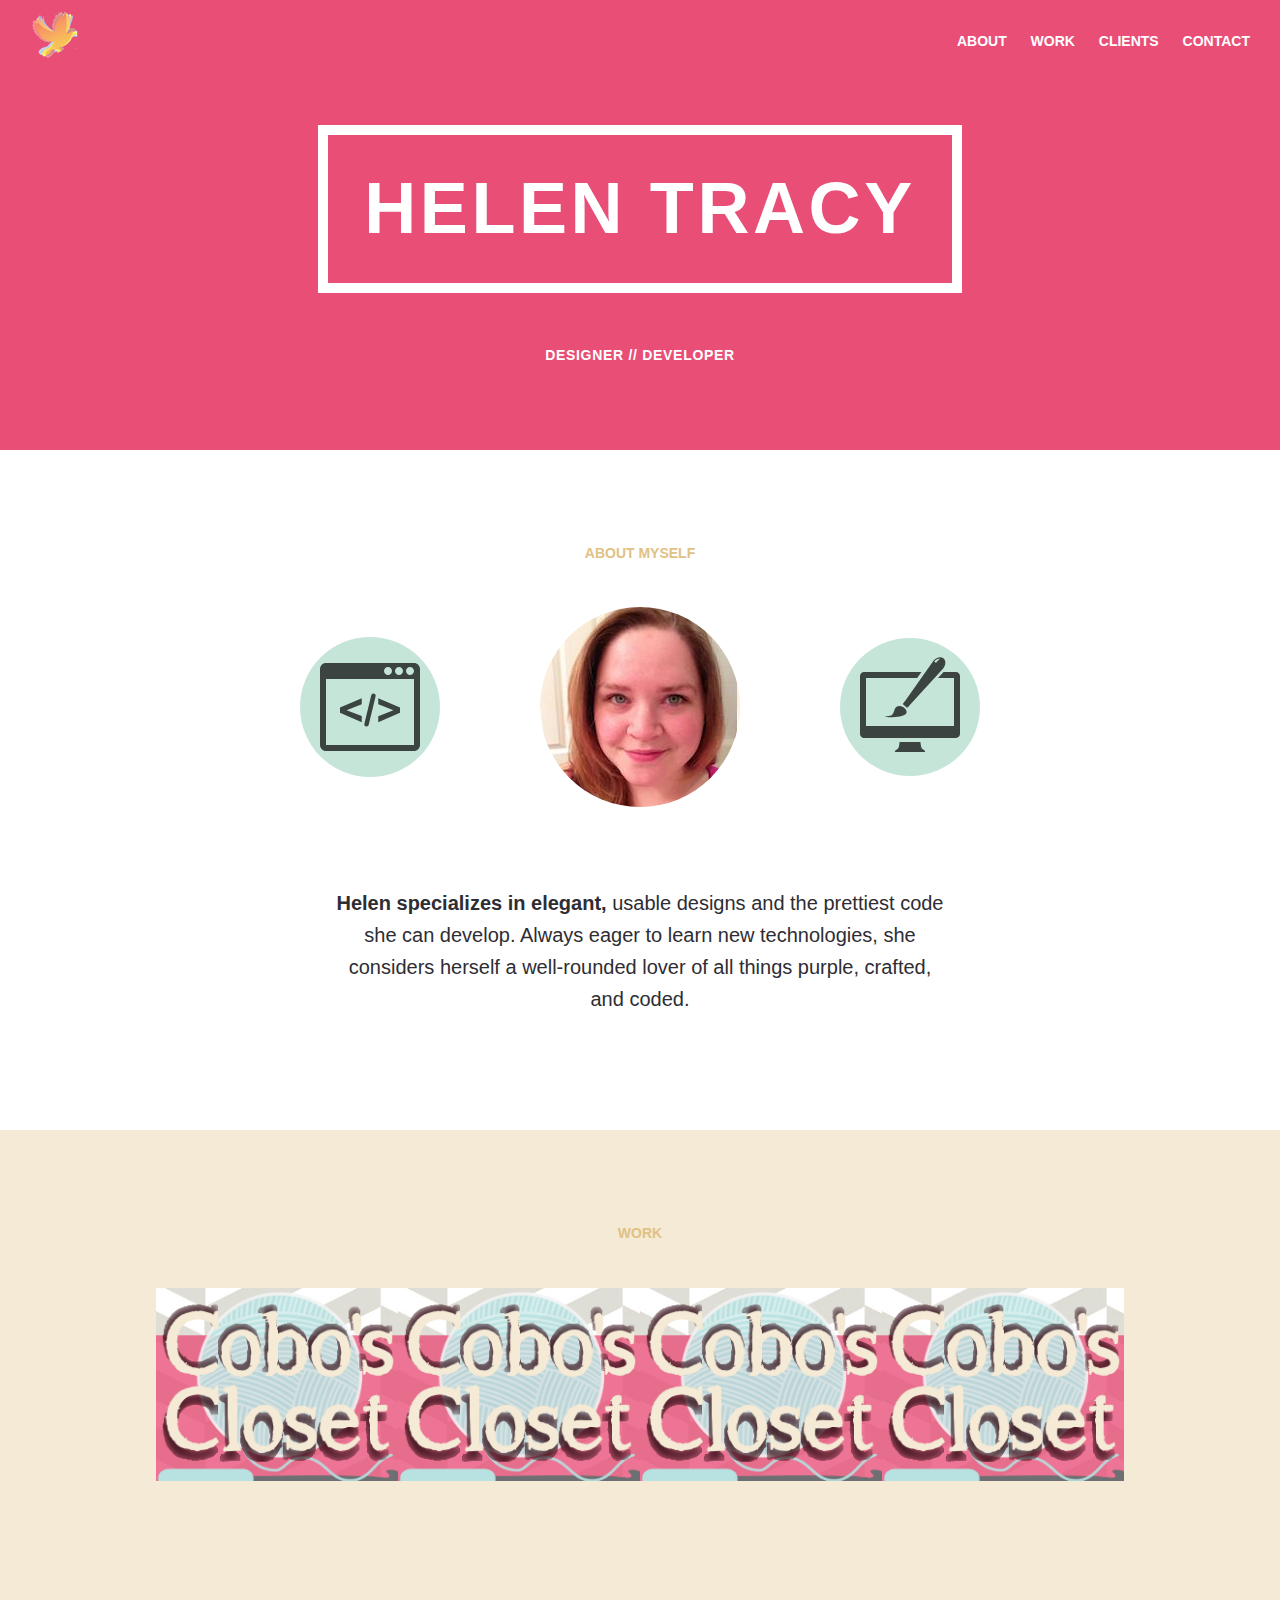
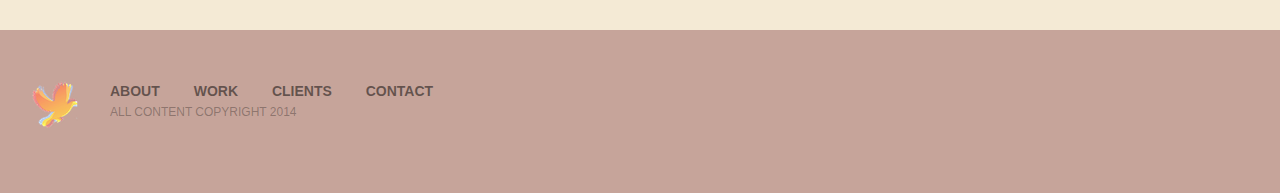
==== commit f7992547: "attempted to fix slide in function on work section" ====
--- a/index.html
+++ b/index.html
@@ -81,23 +81,23 @@
 						<!--BEGIN ICON-DESIGN CODE-->
 
 						<?xml version="1.0" encoding="utf-8"?>
-<!-- Generator: Adobe Illustrator 16.0.0, SVG Export Plug-In . SVG Version: 6.00 Build 0)  -->
-<!DOCTYPE svg PUBLIC "-//W3C//DTD SVG 1.1//EN" "http://www.w3.org/Graphics/SVG/1.1/DTD/svg11.dtd">
-<svg version="1.1" id="Layer_1" xmlns="http://www.w3.org/2000/svg" xmlns:xlink="http://www.w3.org/1999/xlink" x="0px" y="0px"
-	 width="100px" height="100px" viewBox="0 0 100 100" enable-background="new 0 0 100 100" xml:space="preserve">
-<path d="M62.925,93.344c-1.734-1.275-1.918-3.19-1.918-3.19L60.358,86H39.643l-0.652,4.153c0,0-0.181,1.915-1.914,3.19
-	c-1.732,1.275-3.099,2.369-1.732,2.553c1.317,0.178,13.74,0.016,14.656,0.001c0.918,0.015,13.338,0.177,14.655-0.001
-	C66.022,95.713,64.655,94.621,62.925,93.344z"/>
-<g>
-	<path d="M26.667,60.152c5.534-0.043,6.223-1.377,8.027-6.932c3.327-8.768,18.309,2.295,9.024,6.135
-		C34.433,63.197,21.133,60.195,26.667,60.152z"/>
-	<path d="M83.411,2.37c-2.687-2.164-7.134-1.098-9.937,2.38L45.083,45.086c-2.803,3.477-2.789,2.813-0.104,4.975
-		c2.685,2.164,2.038,2.32,4.841-1.158l33.377-36.317C85.999,9.106,86.096,4.533,83.411,2.37z M76.111,7.198
-		c0,0-0.416-0.483-1.799-1.589c2.074-3.387,6.151-2.766,6.151-2.766C76.596,5.125,76.111,7.198,76.111,7.198z"/>
-</g>
-<path d="M96.001,16H83.516l-5.514,6h16v48h-88V22h51.192l4.225-6H4.001c-2.209,0-4,1.791-4,4v58c0,2.209,1.791,4,4,4h92
-	c2.209,0,4-1.791,4-4V20C100.001,17.791,98.21,16,96.001,16z"/>
-</svg>
+					<!-- Generator: Adobe Illustrator 16.0.0, SVG Export Plug-In . SVG Version: 6.00 Build 0)  -->
+					<!DOCTYPE svg PUBLIC "-//W3C//DTD SVG 1.1//EN" "http://www.w3.org/Graphics/SVG/1.1/DTD/svg11.dtd">
+					<svg version="1.1" id="Layer_1" xmlns="http://www.w3.org/2000/svg" xmlns:xlink="http://www.w3.org/1999/xlink" x="0px" y="0px"
+						 width="100px" height="100px" viewBox="0 0 100 100" enable-background="new 0 0 100 100" xml:space="preserve">
+					<path d="M62.925,93.344c-1.734-1.275-1.918-3.19-1.918-3.19L60.358,86H39.643l-0.652,4.153c0,0-0.181,1.915-1.914,3.19
+						c-1.732,1.275-3.099,2.369-1.732,2.553c1.317,0.178,13.74,0.016,14.656,0.001c0.918,0.015,13.338,0.177,14.655-0.001
+						C66.022,95.713,64.655,94.621,62.925,93.344z"/>
+					<g>
+						<path d="M26.667,60.152c5.534-0.043,6.223-1.377,8.027-6.932c3.327-8.768,18.309,2.295,9.024,6.135
+							C34.433,63.197,21.133,60.195,26.667,60.152z"/>
+						<path d="M83.411,2.37c-2.687-2.164-7.134-1.098-9.937,2.38L45.083,45.086c-2.803,3.477-2.789,2.813-0.104,4.975
+							c2.685,2.164,2.038,2.32,4.841-1.158l33.377-36.317C85.999,9.106,86.096,4.533,83.411,2.37z M76.111,7.198
+							c0,0-0.416-0.483-1.799-1.589c2.074-3.387,6.151-2.766,6.151-2.766C76.596,5.125,76.111,7.198,76.111,7.198z"/>
+					</g>
+					<path d="M96.001,16H83.516l-5.514,6h16v48h-88V22h51.192l4.225-6H4.001c-2.209,0-4,1.791-4,4v58c0,2.209,1.791,4,4,4h92
+						c2.209,0,4-1.791,4-4V20C100.001,17.791,98.21,16,96.001,16z"/>
+					</svg>
 
 
 			<!--END ICON-DESIGN SVG CODE-->
@@ -201,8 +201,9 @@
 				</a>
 		
 
-		</div> <!--END THUMBNAIL wrap DIV-->
-	</div>
+		</div> <!--END THUMB-wrap DIV-->
+			</div> <!--end thumb-container div-->	
+	
 
 
 	<div class="work-wrap">
@@ -239,9 +240,9 @@
 			<div style="width: 600px; height: 500px; background: #ccc;"></div>
 			<p>Sed molestie augue sit amet leo consequat posuere. Vestibulum ante ipsum primis in faucibus orci luctus et ultrices posuere cubilia Curae; Proin vel ante a orci tempus eleifend ut et magna. </p></div>
 
-		</div> <!-- end work-belt div-->
-	
-	</div>
+	</div> <!-- end work-belt div-->
+	
+	</div> <!--end work-wrap div-->
 	
 </div>
 
--- a/assets/css/main.css
+++ b/assets/css/main.css
@@ -533,7 +533,7 @@
       margin: 10px; } }
 .blurb {
   max-width: 620px;
-  padding: 0 15px;
+  padding: 0 15px 65px;
   margin: 50px auto;
   font-size: 20px;
   text-align: center;
@@ -553,11 +553,7 @@
   -moz-transition: all 0.15s ease-out 0s;
   transition: all 0.15s ease-out 0s; }
 
-.thumb-wrap {
-  width: 50%;
-  float: left; }
-
-.work-wrap {
+.thumb-wrap, .work-wrap {
   width: 50%;
   float: left; }
 
@@ -652,9 +648,7 @@
     margin-bottom: 20%; }
   .work-container .work-return {
     cursor: pointer;
-    opacity: 0.5;
-    margin-left: -100px;
-    padding-right: 40px; }
+    opacity: 0.5; }
     .work-container .work-return path {
       fill: rgba(0, 0, 0, 0.4); }
     .work-container .work-return:hover {
